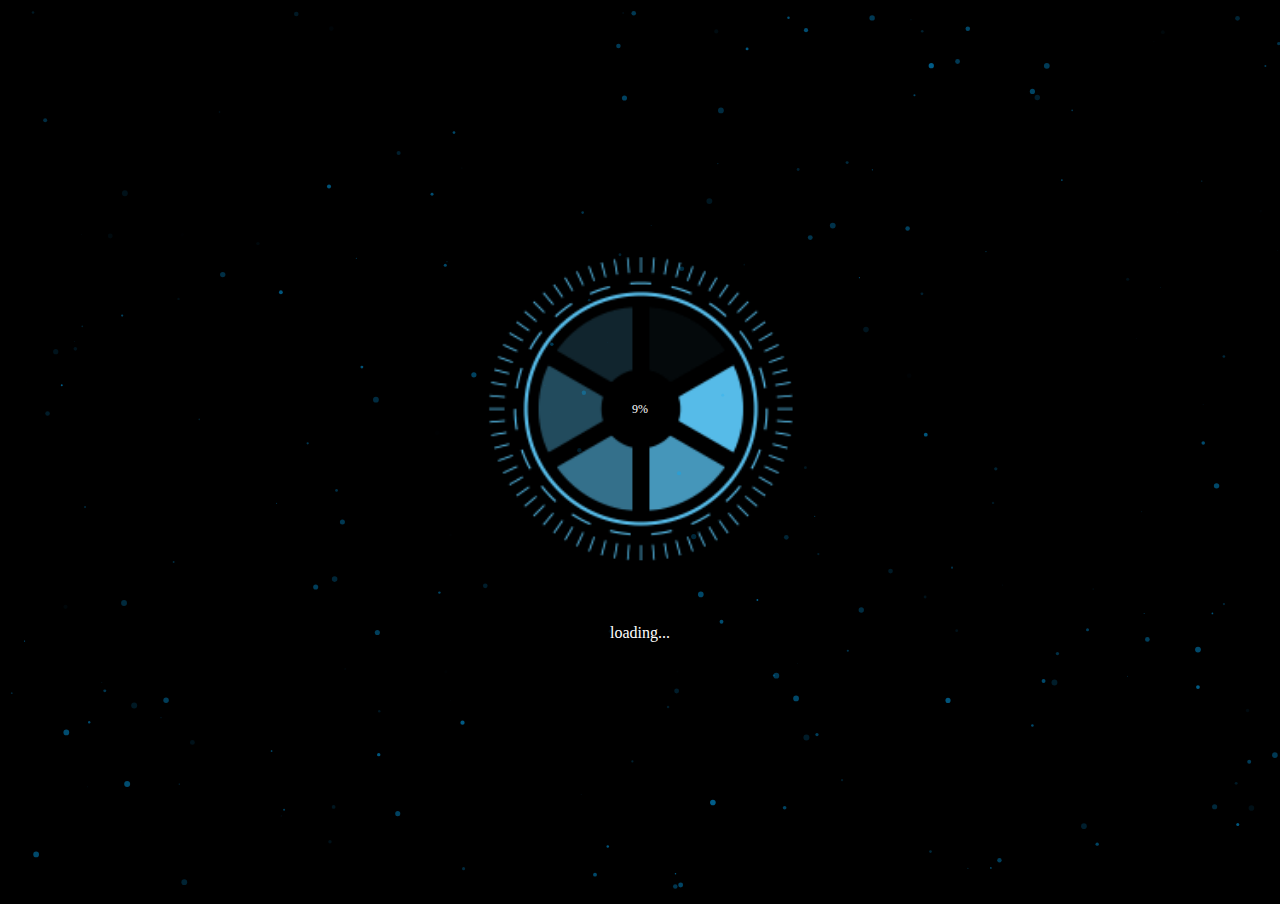
==== m.invitation/index.html @ 38f27617 "3333332221111" ====
﻿<!DOCTYPE html>
<html lang="en">

<head>
    <title></title>
    <meta charset="utf-8" />
    <meta name="format-detection" content="telephone=no" />
    <meta name="viewport" content="initial-scale=1,maximum-scale=1, minimum-scale=1">
    <link rel="stylesheet" type="text/css" href="css/reset.css" />
    <link rel="stylesheet" type="text/css" href="css/style.css" />
    <link rel="stylesheet" type="text/css" href="css/animate.min.css" />
    <link rel="stylesheet" type="text/css" href="js/swiper/css/swiper.min.css" />
    <style>
        .swiper-container {
            position: absolute;
            top: 10vw;
            height: 46vw;
            width: 60%;
            left: 50%;
            transform: translate(-50%, 0);
        }


        .swiper-pagination-bullet {
            background: #90aecb;
            opacity: 1;
        }

        .swiper-pagination-bullet-active {
            background: #fff;
            opacity: 1;
        }

        .swiper-container-horizontal>.swiper-pagination-bullets,
        .swiper-pagination-custom,
        .swiper-pagination-fraction {
            bottom: 0;
        }

        .sw_txt {
            position: absolute;
            top: 57vw;
            width: 100%;
            text-align: center;
            color: #fff;
            font-size: 12px;
            line-height: 6vw;
            letter-spacing: 4px;
            text-shadow: 0px 0px 10px #2f8990, 0px 0px 10px #2f8990, 0px 0px 10px #2f8990, 0px 0px 10px #2f8990;
        }

        .swiper-pagination-bullet {
            width: 4px;
            height: 4px;
        }

        .swiper-container-horizontal>.swiper-pagination-bullets .swiper-pagination-bullet {
            margin: 0 2px;
        }

        .sw_txt_intro {
            top: 83vw;
            font-size: 20px;
        }

        .swiper_sm {
            position: absolute;
            top: 67vw;
            width: 7.5vw;
            left: 28vw;
            -webkit-transition-property: -webkit-transform;
            -webkit-transition-duration: 1s;
            -moz-transition-property: -moz-transform;
            -moz-transition-duration: 1s;
            -webkit-animation: rotate 4s linear infinite;
            -moz-animation: rotate 4s linear infinite;
            -o-animation: rotate 4s linear infinite;
            animation: rotate 4s linear infinite;
        }

        .swiper_sm02 {
            left: 17vw;
            top: 73vw;
            width: 12.8vw;
        }

        .swiper_sm03 {
            position: absolute;
            width: 24.1vw;
            height: 6.4vw;
            left: 52%;
            transform: translate(-50%, 0);
            top: 67vw;
            opacity: .6;
        }

        .shadow_an {
            position: absolute;
            left: 0;
            top: 0;
        }

        ::-webkit-input-placeholder {
            /* WebKit, Blink, Edge */
            color: #fff;
        }

        :-moz-placeholder {
            /* Mozilla Firefox 4 to 18 */
            color: #fff;
        }

        ::-moz-placeholder {
            /* Mozilla Firefox 19+ */
            color: #fff;
        }

        :-ms-input-placeholder {
            /* Internet Explorer 10-11 */
            color: #fff;
        }

        .tvgif {
            opacity: 0;
            position: absolute;
            left: 0;
            top: 0;
            height: 93%;
        }

        .tvoldOpacityChange {
            animation: tvoldOpacityChange 5s both linear;
        }

        @keyframes tvoldOpacityChange {
            0% {
                opacity: 1;

            }
            100% {
                opacity: 0;
            }
        }
    </style>
</head>

<body class="body">
    <div class="main">
        <div id="particles-js" class="main_bg"></div>

        <div class="page page1" style="display: block">
            <div class="page1_main">
                <div class="loading_box">
                    <img src="images/loading.png" alt="" class="auto_img img">
                    <p class="txt">0%</p>
                </div>
                <p class="tips">loading...</p>
            </div>
        </div>
        <div class="page page2">
            <div class="page2_main">

                <div class="txt_box txt_box1">
                    <div class="animated fadeInDown" style="animation-delay: .4s;">
                        <div class="text-line t1">
                            <span>
                                <span>从</span>
                            </span>
                            <span>
                                <span>没</span>
                            </span>
                            <span>
                                <span>想</span>
                            </span>
                            <span>
                                <span>过</span>
                            </span>
                            <span>
                                <span>改</span>
                            </span>
                            <span>
                                <span>变</span>
                            </span>
                            <span>
                                <span>世</span>
                            </span>
                            <span>
                                <span>界</span>
                            </span>
                        </div>
                    </div>
                    <div class="animated fadeInDown" style="animation-delay: 1s;">
                        <div class="text-line t2">
                            <span>
                                <span>世</span>
                            </span>
                            <span>
                                <span>界</span>
                            </span>
                            <span>
                                <span>却</span>
                            </span>
                            <span>
                                <span>因</span>
                            </span>
                            <span>
                                <span>为</span>
                            </span>
                            <span>
                                <span>”我</span>
                            </span>
                            <span>
                                <span>们“</span>
                            </span>
                        </div>
                    </div>
                    <div class="animated fadeInDown" style="animation-delay: 2s;">
                        <div class="text-line t3">
                            <span>
                                <span>开</span>
                            </span>
                            <span>
                                <span>始</span>
                            </span>
                            <span>
                                <span>变</span>
                            </span>
                            <span>
                                <span>得</span>
                            </span>
                            <span>
                                <span>不</span>
                            </span>
                            <span>
                                <span>一</span>
                            </span>
                            <span>
                                <span>样</span>
                            </span>
                        </div>
                    </div>
                </div>


                <div class="txt_box txt_box2" style="position: absolute;top: 0;left: 50%;transform: translate(-50%,0); width: 100%;">
                    <div class="animated fadeInDown" style="animation-delay: 6s;">
                        <div class="text-line t1">
                            <span>
                                <span>从</span>
                            </span>
                            <span>
                                <span>没</span>
                            </span>
                            <span>
                                <span>想</span>
                            </span>
                            <span>
                                <span>过</span>
                            </span>
                            <span>
                                <span>预</span>
                            </span>
                            <span>
                                <span>测</span>
                            </span>
                            <span>
                                <span>未</span>
                            </span>
                            <span>
                                <span>来</span>
                            </span>
                        </div>
                    </div>
                    <div class="animated fadeInDown" style="animation-delay: 7s;">
                        <div class="text-line t2">
                            <span>
                                <span>”我</span>
                            </span>
                            <span>
                                <span>们“</span>
                            </span>
                            <span>
                                <span>却</span>
                            </span>
                            <span>
                                <span>成</span>
                            </span>
                            <span>
                                <span>为</span>
                            </span>
                            <span>
                                <span>了</span>
                            </span>
                        </div>
                    </div>
                    <div class="animated fadeInDown" style="animation-delay: 8s;">
                        <div class="text-line t3">
                            <span>
                                <span>未</span>
                            </span>
                            <span>
                                <span>来</span>
                            </span>
                            <span>
                                <span>的</span>
                            </span>
                            <span>
                                <span>掌</span>
                            </span>
                            <span>
                                <span>舵</span>
                            </span>
                            <span>
                                <span>人</span>
                            </span>
                        </div>
                    </div>
                </div>

                <div class="txt_box txt_box3" style="position: absolute;top: 0;left: 50%;transform: translate(-50%,0); width: 100%;">
                    <div class="animated fadeInDown" style="animation-delay: 11s;">
                        <div class="text-line t1">
                            <span>
                                <span>聚</span>
                            </span>
                            <span>
                                <span>集</span>
                            </span>
                            <span>
                                <span>在</span>
                            </span>
                            <span>
                                <span>一</span>
                            </span>
                            <span>
                                <span>起</span>
                            </span>
                        </div>
                    </div>
                    <div class="animated fadeInDown" style="animation-delay: 12s;">
                        <div class="text-line t2">
                            <span>
                                <span>就</span>
                            </span>
                            <span>
                                <span>能</span>
                            </span>
                            <span>
                                <span>释</span>
                            </span>
                            <span>
                                <span>放</span>
                            </span>
                            <span>
                                <span>强</span>
                            </span>
                            <span>
                                <span>的</span>
                            </span>
                            <span>
                                <span>能</span>
                            </span>
                            <span>
                                <span>量</span>
                            </span>
                        </div>
                    </div>
                </div>

                <div class="txt_box txt_box4" style="position: absolute;top: 0;left: 50%;transform: translate(-50%,0); width: 100%;">
                    <div class="animated fadeInDown" style="animation-delay: 15s;">
                        <div class="text-line t1">
                            <span>
                                <span>用</span>
                            </span>
                            <span>
                                <span>野</span>
                            </span>
                            <span>
                                <span>心</span>
                            </span>
                            <span>
                                <span>和</span>
                            </span>
                            <span>
                                <span>坚</span>
                            </span>
                            <span>
                                <span>持</span>
                            </span>
                        </div>
                    </div>
                    <div class="animated fadeInDown" style="animation-delay: 16s;">
                        <div class="text-line t2">
                            <span>
                                <span>一</span>
                            </span>
                            <span>
                                <span>次</span>
                            </span>
                            <span>
                                <span>又</span>
                            </span>
                            <span>
                                <span>一</span>
                            </span>
                            <span>
                                <span>次</span>
                            </span>
                            <span>
                                <span>刷</span>
                            </span>
                            <span>
                                <span>新</span>
                            </span>
                            <span>
                                <span>着</span>
                            </span>
                        </div>
                    </div>
                    <div class="animated fadeInDown" style="animation-delay: 16.5s;">
                        <div class="text-line t3">
                            <span>
                                <span>我</span>
                            </span>
                            <span>
                                <span>们</span>
                            </span>
                            <span>
                                <span>的</span>
                            </span>
                            <span>
                                <span>”净</span>
                            </span>
                            <span>
                                <span>彩“</span>
                            </span>
                        </div>
                    </div>
                </div>
                <img src="images/page2/tit.png" alt="" class="page2_main_tit animated fadeInLeft" style="animation-delay: 16s;">
                <img src="images/page2/arrow.png" alt="" class="page2_arrow animated fadeInDown" style="animation-delay: 18s;">
            </div>
        </div>
        <div class="page page3">

        </div>
        <div class="page3_main page_main">
            <div class="halo_box">
                <img src="images/page3/tit1.png" alt="" class="auto_img">
                <img src="images/halo.png" alt="" class="halo ">
            </div>
            <img src="images/page3/tit3.png" alt="" class="auto_img" style="padding-top: 6.7vw;">
            <div class="txt">
                <p>2018.12月27日 8:00</p>
                <p>青岛金沙滩希尔顿酒店</p>
            </div>
            <a href="javascript:;" class="nextShow">
                <img src="images/page3/btn.png" alt="" class="auto_img anm_pulse">
            </a>
        </div>

        <div class="page page4">

        </div>
        <div class="page4_main page_main">
            <img src="images/page4/tit.png" alt="" class="page4_main_tit">
            <div class="page4_swp">
                <img src="images/page4/swiper_bg.png" alt="" class="page4_swp_bg">
                <div class="swiper-container banner1">
                    <img src="images/banner/page3-card-tvold.gif" alt="" class="auto_img tvgif">
                    <div class="swiper-wrapper">
                        <div class="swiper-slide">
                            <img src="images/banner/1-1.png" alt="" class="auto_img">
                        </div>
                        <div class="swiper-slide">
                            <img src="images/banner/1-2.png" alt="" class="auto_img">
                        </div>
                        <div class="swiper-slide">
                            <img src="images/banner/1-3.png" alt="" class="auto_img">
                        </div>
                    </div>
                    <div class="swiper-pagination spot1"></div>
                </div>
                <p class="sw_txt">向右滑动</p>
                <p class="sw_txt sw_txt_intro">水之优雅</p>
                <img src="images/page4/swiper_sm01.png" alt="" class="auto_img swiper_sm swiper_sm01">
                <img src="images/page4/swiper_sm02.png" alt="" class="auto_img swiper_sm swiper_sm02">
                <img src="images/page4/swiper_sm03.gif" alt="" class="auto_img swiper_sm03">

            </div>
            <div class="btn_group">
                <a href="javascript:;" class="nextShow" data-page="8">
                    <img src="images/bot_btn_01.png" alt="" class="anm_pulse">
                </a>
                <a href="javascript:;" class="nextShow">
                    <img src="images/bot_btn_02.png" alt="" class="anm_pulse">
                </a>
            </div>
        </div>
        <div class="page page5">

        </div>
        <div class="page5_main page_main">
            <img src="images/page5/tit.png" alt="" class="auto_img">
            <div class="page5_cen">
                <img src="images/page5/cent_q.png" alt="" class="cent_q">
                <img src="images/page5/cent_mof.png" alt="" class="cent_mof">
                <img src="images/page5/2-1.png" alt="" class="door-item door-item1">
                <img src="images/page5/2-2.png" alt="" class="door-item door-item2">
            </div>
            <img src="images/page5/txt.png" alt="" class="auto_img pg_anim" style="padding-bottom: 2vw;">
            <div class="btn_group">
                <a href="javascript:;" class="nextShow" data-page="8">
                    <img src="images/bot_btn_01_act.png" alt="" class="img anm_pulse">
                </a>
                <a href="javascript:;" class="nextShow">
                    <img src="images/bot_btn_02_act.png" alt="" class="img anm_pulse">
                </a>
            </div>
        </div>

        <div class="page page6">

        </div>
        <div class="page4_main page_main">
            <img src="images/page4/tit2.png" alt="" class="page4_main_tit">
            <div class="page4_swp">
                <img src="images/page4/swiper_bg.png" alt="" class="page4_swp_bg">
                <div class="swiper-container banner2">
                    <img src="images/banner/page3-card-tvold.gif" alt="" class="auto_img tvgif">
                    <div class="swiper-wrapper">
                        <div class="swiper-slide">
                            <img src="images/banner/2-1.png" alt="" class="auto_img">
                        </div>
                        <div class="swiper-slide">
                            <img src="images/banner/2-2.png" alt="" class="auto_img">
                        </div>
                        <div class="swiper-slide">
                            <img src="images/banner/2-3.png" alt="" class="auto_img">
                        </div>
                    </div>
                    <div class="swiper-pagination spot2"></div>
                </div>
                <p class="sw_txt">向右滑动</p>
                <p class="sw_txt sw_txt_intro">多重荣耀花落谁家</p>
                <img src="images/page4/swiper_sm01.png" alt="" class="auto_img swiper_sm swiper_sm01">
                <img src="images/page4/swiper_sm02.png" alt="" class="auto_img swiper_sm swiper_sm02">
                <img src="images/page4/swiper_sm03.gif" alt="" class="auto_img swiper_sm03">
            </div>
            <div class="btn_group">
                <a href="javascript:;" class="nextShow" data-page="8">
                    <img src="images/bot_btn_01.png" alt="" class="anm_pulse">
                </a>
                <a href="javascript:;" class="nextShow">
                    <img src="images/bot_btn_02.png" alt="" class="anm_pulse">
                </a>
            </div>
        </div>
        <div class="page page7">

        </div>
        <div class="page4_main page_main">
            <img src="images/page4/tit3.png" alt="" class="page4_main_tit">
            <div class="page4_swp">
                <img src="images/page4/swiper_bg.png" alt="" class="page4_swp_bg">
                <div class="swiper-container banner3">
                    <img src="images/banner/page3-card-tvold.gif" alt="" class="auto_img tvgif">

                    <div class="swiper-wrapper">
                        <div class="swiper-slide">
                            <img src="images/banner/3-1.png" alt="" class="auto_img">
                        </div>
                        <div class="swiper-slide">
                            <img src="images/banner/3-2.png" alt="" class="auto_img">
                        </div>
                        <div class="swiper-slide">
                            <img src="images/banner/3-3.png" alt="" class="auto_img">
                        </div>
                        <div class="swiper-slide">
                            <img src="images/banner/3-4.png" alt="" class="auto_img">
                        </div>
                        <div class="swiper-slide">
                            <img src="images/banner/3-5.png" alt="" class="auto_img">
                        </div>
                    </div>
                    <div class="swiper-pagination spot3"></div>
                </div>
                <p class="sw_txt">向右滑动</p>
                <p class="sw_txt sw_txt_intro">全息5D沉浸启动</p>
                <img src="images/page4/swiper_sm01.png" alt="" class="auto_img swiper_sm swiper_sm01">
                <img src="images/page4/swiper_sm02.png" alt="" class="auto_img swiper_sm swiper_sm02">
                <img src="images/page4/swiper_sm03.gif" alt="" class="auto_img swiper_sm03">
            </div>
            <div class="btn_group">
                <a href="javascript:;" class="nextShow" data-page="8">
                    <img src="images/bot_btn_01.png" alt="" class="anm_pulse">
                </a>
                <a href="javascript:;" class="nextShow">
                    <img src="images/bot_btn_02.png" alt="" class="anm_pulse">
                </a>
            </div>
        </div>

        <div class="page page8">

        </div>
        <div class="page3_main page8_main page_main">
            <div class="halo_box">
                <img src="images/page3/tit1.png" alt="" class="auto_img">
                <img src="images/halo.png" alt="" class="halo ">
            </div>
            <img src="images/page3/tit3.png" alt="" class="auto_img" style="padding-top: 6.7vw;">
            <img src="images/page6/tit.png" alt="" class="auto_img" style="padding: 6vw 0 2vw 0;">
            <input type="text" placeholder="点击输入姓名" class="inp">

            <div class="txt">
                <p>2018.12月27日 8:00</p>
                <p>青岛金沙滩希尔顿酒店</p>
            </div>
            <a href="javascript:;" class="nextShow">
                <img src="images/page6/btn.png" alt="" class="auto_img anm_pulse">
            </a>
        </div>


        <div class="page page9">

        </div>
        <div class="page9_main page_main">
            <p class="tips top_tips">您的邀请函已生成！</p>
            <div class="poster_box">
                <img src="images/hb.png" alt="" class="auto_img">
                <p class="tips bot_tips">请长按图片保存邀请函</p>
            </div>
            <div class="btn_group">
                <a href="javascript:;" class="openShare">
                    <img src="images/bot_btn_03.png" alt="" class="img anm_pulse">
                </a>
                <a href="javascript:;" class="nextShow" data-page="3">
                    <img src="images/bot_btn_04.png" alt="" class="img anm_pulse">
                </a>
            </div>
        </div>

        <div class="share">
            <div class="cover"></div>
            <div class="con">
                <img src="images/share/arrow.png" alt="" class="auto_img">
                <a href="javascript:;">
                    <img src="images/share/btn.png" alt="" class="auto_img anm_pulse">
                </a>
            </div>
        </div>
        <a href="javascript:;" class="muc close_music_div" onclick="pauseAuto()">
            <img src="images/muc.png" alt="">
        </a>
        <a href="javascript:;" class="muc open_music_div" onclick="openmusic()">
            <img src="images/muc_act.png" alt="">
        </a>

    </div>

    <audio style="display:none; height: 0" id="bg-music" preload="auto" autoplay src="videos/bg_music_01.mp3" loop="loop"></audio>
    <!-- <audio style="display:none; height: 0" id="bg-music2" src="videos/bg_music_02.mp3" loop="loop"></audio> -->
    <audio style="display:none; height: 0" id="bg-music3" preload="auto" src="videos/bg_music_03.mp3"></audio>
    <audio style="display:none; height: 0" id="bg-music4" preload="auto" src="videos/bg_music_04.mp3"></audio>


    <script src="js/jquery-1.8.0.min.js"></script>
    <script src="js/loadImg.js"></script>
    <script src="js/main.js"></script>
    <script src="js/swiper/js/swiper.min.js"></script>
    <script src="js/particles.min.js"></script>
    <script src="js/app.js"></script>
    <script>
        autoPlayMusic();
        audioAutoPlay();
    </script>

</body>

</html>
---- m.invitation/css/style.css ----
html{
  height: 100%;
  width: 100%;
}
body {
  background: #000000;
  height: 100%;
  width: 100%;
  overflow:hidden;
}
.main_bg{
  position: absolute;
  left: 0;
  top: 0;
  height: 100%;
  width: 100%;
  background: transparent;
  z-index: 2;
}
.auto_img{
  width: 100%;
}
.share{
  position: absolute;
  z-index: 999;
  height: 100%;
  width: 100%;
  left: 0;
  top: 0;
  display: none;
}
.share .cover{
  position: absolute;
  z-index: 999;
  height: 100%;
  width: 100%;
  left: 0;
  top: 0;
  background: rgba(0, 0, 0, .6);
}
.share .con{
  position: relative;
  left: 0;
  top: 0;
  z-index: 99999;
  padding-top: 4vw;
}
.muc{
  position: fixed;
  z-index: 88;
  right: 7.2vw;
  top: 6.7vw;
  display: none;
}
.muc img{
  width: 9.6vw;
  -webkit-transition-property: -webkit-transform;
  -webkit-transition-duration: 1s;
  -moz-transition-property: -moz-transform;
  -moz-transition-duration: 1s;
  -webkit-animation: rotate 4s linear infinite;
  -moz-animation: rotate 4s linear infinite;
  -o-animation: rotate 4s linear infinite;
  animation: rotate 4s linear infinite;
}
.main{
  height: 100%;
  width: 100%;
}
.page{
  height: 100%;
  width: 100%;
  position: relative;
  background-repeat: no-repeat;
  background-size: 100% 100%;
  display: none;
}
.page1{
}
.page2{
  background-image: url(../images/page_bg_02.png);
}
.page3{
  background-image: url(../images/page_bg_03.png);
 
}

@-webkit-keyframes da {
  0%    { transform: scale(1.1)}
  50%    { transform: scale(1)}
  100%  { transform: scale(1.1)}
}
/* @-moz-keyframes da {
  0%    { opacity: .8;}
  50%    { opacity: .5;}
  100%  { opacity: .8;}
}
@-o-keyframes da {
  0%    { opacity: .8;}
  50%    { opacity: .5;}
  100%  { opacity: .8;}
}
@keyframes da {
  0%    { opacity: .8;}
  50%    { opacity: .5;}
  100%  { opacity: .8;}
} */
.page4{
  background-image: url(../images/page_bg_04.png);
}
.page5{
  background-image: url(../images/page_bg_04.png);
}
.page6{
  background-image: url(../images/page_bg_04.png);
}
.page7{
  background-image: url(../images/page_bg_04.png);
}
.page8{
  background-image: url(../images/page_bg_03.png);
}
.page9{
  background-image: url(../images/page_bg_04.png);
}

.page1_main{
  position: absolute;
  left: 50%;
  top:50%; 
  width: 100%;
  transform: translate(-50%,-50%);
}
.tips{
  color: #fff;
  text-align: center;
  padding-top: 5vw;
  font-size: 16px;
}
.page1_main .loading_box{
  position: relative;
}
.page1_main .loading_box .img {
  -webkit-transition-property: -webkit-transform;
  -webkit-transition-duration: 1s;
  -moz-transition-property: -moz-transform;
  -moz-transition-duration: 1s;
  -webkit-animation: rotate 8s linear infinite;
  -moz-animation: rotate 8s linear infinite;
  -o-animation: rotate 8s linear infinite;
  animation: rotate 8s linear infinite;
}

 @-webkit-keyframes rotate{from{-webkit-transform: rotate(0deg)}
     to{-webkit-transform: rotate(360deg)}
 }
 @-moz-keyframes rotate{from{-moz-transform: rotate(0deg)}
     to{-moz-transform: rotate(359deg)}
 }
 @-o-keyframes rotate{from{-o-transform: rotate(0deg)}
     to{-o-transform: rotate(359deg)}
 }
 @keyframes rotate{from{transform: rotate(0deg)}
     to{transform: rotate(359deg)}
 }
 
.loading_box .txt{
  color: #fff;
  position: absolute;
  text-align: center;
  left: 50%;
  top:50%; 
  width: 100%;
  transform: translate(-50%,-50%);
}
.page2_main{
  position: absolute;
  left: 50%;
  top:50%; 
  width: 100%;
  transform: translate(-50%,-50%);
}
.page2_main .txt_box{
  padding-bottom: 10vw;
}
.page2_main .txt_box >div{
  text-align: center;
  color: #fff;
  font-size: 14px;
  line-height: 6vw;
  letter-spacing:4px;
  text-shadow:0px 0px 10px #2f8990, 0px 0px 10px #2f8990, 0px 0px 10px #2f8990,0px 0px 10px #2f8990;
}
.page2_main .page2_main_tit{
  width: 100%;
  padding-bottom: 25vw;
}
.page2_main .page2_arrow{
  width: 100%;
  /* animation: p2_arrow 1.5s infinite; */
}
.page2_main .page2_arrow.p2_arrow{
  animation: p2_arrow 1.5s infinite;
  -webkit-animation: p2_arrow 1.5s infinite;
  -moz-animation: p2_arrow 1.5s infinite;
  -o-animation: p2_arrow 1.5s infinite;
  animation: p2_arrow 1.5s infinite;
}

@keyframes p2_arrow {
  0% {
      transform: translate(0px, 0px);
  }
  50% {
      transform: translate(0px, -5px);
  }
  100% {
      transform: translate(0px, 0px);
  }
}
.page_main{
  display: none;
  z-index: 3;
}
.page3_main{
  position: absolute;
  left: 50%;
  top:50%; 
  width: 100%;
  transform: translate(-50%,-50%);
}
.page3_main .txt{
  text-align: center;
  font-size: 16px;
  color: #fff;
  line-height: 30px;
  padding: 22.7vw 0 12vw 0;
}
.page3_main .halo_box{
  position: relative;
}
.page3_main .halo{
  position: absolute;
  left: 50%;
  top:50%; 
  width: 100%;
  opacity: .8;
  z-index: -1;
  transform: translate(-50%,-50%);
  -webkit-animation: anm_halo 3s linear infinite;
  -moz-animation: anm_halo 3s linear infinite;
  -o-animation: anm_halo 3s linear infinite;
  animation: anm_halo 3s linear infinite;
}
@-webkit-keyframes anm_halo {
  0%    { opacity: .8;}
  50%    { opacity: .5;}
  100%  { opacity: .8;}
}
@-moz-keyframes anm_halo {
  0%    { opacity: .8;}
  50%    { opacity: .5;}
  100%  { opacity: .8;}
}
@-o-keyframes anm_halo {
  0%    { opacity: .8;}
  50%    { opacity: .5;}
  100%  { opacity: .8;}
}
@keyframes anm_halo {
  0%    { opacity: .8;}
  50%    { opacity: .5;}
  100%  { opacity: .8;}
}


.page4_main{
  position: absolute;
  left: 50%;
  top:50%; 
  width: 100%;
  transform: translate(-50%,-50%);
}
.page4_main .page4_main_tit{
  width: 100%;
  padding-bottom: 5vw;
}
.page4_swp{
  position: relative;
}
.page4_main .page4_swp_bg{
  width: 100%;
}

.btn_group{
  display:flex;
  justify-content: space-between;
  margin-top: 2vw;
  padding: 0 8vw;
}
.btn_group a{
  position: relative;
}
.btn_group img{
  width: 37.5vw;
}

.page5_main{
  position: absolute;
  left: 50%;
  top:50%; 
  width: 100%;
  transform: translate(-50%,-50%);
}
.page5_main .page5_main_tit{
  width: 100%;
  padding-bottom: 5vw;
}
.page5_main .page5_cen{
  position: relative;
  /* margin: 5vw 0 2vw 0; */
}

/* .door-item {
  position: absolute;
  left: 50%;
  top:50%; 
  border-radius: 50%;
  transform: translate(-50%,-50%);
  display: flex;
  align-items: center;
} */
.door-item{
  position: absolute;
  top:50%; 
  opacity: 0;
  transform: translate(0,-50%);
  width: 30.2vw !important;
}
.door-item.door-item1{
  position: absolute;
  left:25vw;
  animation: openDoorL 2s ease-in-out .5s forwards;
}
.door-item.door-item2{
  position: absolute;
  right: 25vw;
  animation: openDoorR 2s ease-in-out .5s forwards;

}

@keyframes openDoorL {
  0% {
    opacity: 1;
}
  100% {
      left: 0vw;
      opacity: 0;
  }
}
@keyframes openDoorR {
  0% {
    opacity: 1;
}
  100% {
    right: 0vw;
    opacity: 0;
  }
}

.page5_main .page5_cen img{
  width: 100%;
}
.page5_main .page5_cen .cent_q{
  /* -webkit-transition-property: -webkit-transform;
  -webkit-transition-duration: 1s;
  -moz-transition-property: -moz-transform;
  -moz-transition-duration: 1s; */
  -webkit-animation: rotate 15s linear infinite;
  -moz-animation: rotate 15s linear infinite;
  -o-animation: rotate 15s linear infinite;
  animation: rotate 15s linear infinite;
}
.page5_main .page5_cen .cent_mof{
  position: absolute;
  left: 50%;
  top: 50%;
  transform: translate(-50%,-50%);
  width: 100%;
  opacity: 0;
  -webkit-animation: scale 2s both 2.5s ease-in-out;
  -moz-animation: scale 2s both  2.5s ease-in-out;
  -o-animation: scale 2s both  2.5s ease-in-out;
  animation: scale 2s both  2.5s ease-in-out;
}

@-webkit-keyframes scale{
  from{width: 50%;}
to{width:100%;opacity: 1;}
}
@-moz-keyframes scale{
  from{width: 50%;}
to{width:100%;opacity: 1;}
}
@-o-keyframes scale{
  from{width: 50%;}
to{width:100%;opacity: 1;}
}
@keyframes scale{
  from{width: 50%;}
to{width:100%;opacity: 1;}
}

.page8_main{
  /* top: 10%; */
}
.page8_main .inp{
  border-bottom: 1px solid #999999;
  background: transparent;
  text-align: center;
  margin: 0 auto;
  display: block;
  color: #fff;
  font-size: 16px;
  line-height: 32px;
  width: 32%;
}
.page8_main .txt{
  padding: 9.3vw 0 10vw 0;
}
.page9_main{
  position: absolute;
  left: 50%;
  top:50%; 
  width: 100%;
  transform: translate(-50%,-50%);
}
.page9_main .tips{
  text-align: center;
  color: #fff;
  font-size: 18px;
  padding:0 0 2vw 0;
}
.page9_main .top_tips{
  position: absolute;
  left: 0;
  width: 100%;
  top: -7vw;

  -webkit-transition-property: -webkit-transform;
  -webkit-transition-duration: 1s;
  -moz-transition-property: -moz-transform;
  -moz-transition-duration: 1s;
  -webkit-animation: an_tips 2s ;
  -moz-animation: an_tips 2s ;
  -o-animation: an_tips 2s ;
  animation: an_tips 2s ;
}
@keyframes an_tips{
  0%{
    top: -17vw;
  }
  100%{
    top: -7vw;
  }
}
/* .page9_main .bot_tips{
  -webkit-transition-property: -webkit-transform;
  -webkit-transition-duration: 1s;
  -moz-transition-property: -moz-transform;
  -moz-transition-duration: 1s;
  -webkit-animation: bot_tips 4s linear ;
  -moz-animation: bot_tips 4s linear ;
  -o-animation: bot_tips 4s linear ;
  animation: bot_tips 4s linear ;
}
@keyframes bot_tips{
  0%{
    color: #ccc;
  }
  100%{
    color: #fff;
  }
} */
.page9_main .poster_box{
  position: relative;
}
.page9_main .poster_box .tips{
  color: #fff;
  font-size: 14px;
  position: absolute;
  left: 0;
  bottom:4%; 
  width: 100%;
}
/* 文字掉落动画 */
/* .text-line {
  line-height: 1.48148rem;
  text-align: center;
  font-size: 0.53333rem;
  color: #fff;
  white-space: nowrap;
  letter-spacing: 0.14815rem;
} */
.text-row0 span,
.text-row1 span {
  display: inline-block;
  animation-timing-function: linear;
  animation-fill-mode: both;
}
.text-row0 > span,
.text-row1 > span {
  animation-name: textMove03;
  animation-delay: 2.5s;
  animation-duration: 4s;
}
.text-row0 > span > span {
  animation-name: textRotate04;
  animation-delay: 2.5s;
  animation-duration: 4s;
}
.text-row0 > span:nth-of-type(2) > span {
  animation-name: textRotate04-p;
  animation-delay: 2.5s;
  animation-duration: 4s;
}
.text-row0 > span:nth-of-type(3) {
  animation-name: textMove12_p;
  animation-delay: 2.9s;
  animation-duration: 4s;
}
.text-row0 > span:nth-of-type(3) > span {
  animation-name: textMove7_p;
  animation-delay: 2.9s;
  animation-duration: 4s;
}
.text-row0 > span:nth-of-type(4) {
  animation-name: textMove12_p;
  animation-delay: 2.8s;
  animation-duration: 4s;
}
.text-row0 > span:nth-of-type(4) > span {
  animation-name: textRotate02_p;
  animation-delay: 2.8s;
  animation-duration: 4s;
}
.text-row0 > span:nth-of-type(5) {
  animation-name: textMove12_p;
  animation-delay: 2.8s;
  animation-duration: 4s;
}
.text-row0 > span:nth-of-type(5) > span {
  animation-name: textRotate09_p;
  animation-delay: 2.8s;
  animation-duration: 4s;
}

.text-row1 > span:nth-of-type(1) {
  animation-name: textMove01;
  animation-delay: 3.1s;
  animation-duration: 3.6s;
}
.text-row1 > span:nth-last-of-type(1) > span {
  animation-name: textRotate09;
  animation-delay: 3.1s;
  animation-duration: 3.6s;
}
.text-row1 > span:nth-of-type(2) {
  animation-name: textMove10;
  animation-delay: 3.1s;
  animation-duration: 3.6s;
}
.text-row1 > span:nth-last-of-type(2) > span {
  animation-name: textRotate08;
  animation-delay: 3.1s;
  animation-duration: 3.6s;
}
.text-row1 > span:nth-of-type(3) {
  animation-name: textMove11;
  animation-delay: 3.5s;
  animation-duration: 3.6s;
}
.text-row1 > span:nth-last-of-type(3) > span {
  animation-name: textRotate08_p;
  animation-delay: 3.5s;
  animation-duration: 3.6s;
}
.text-row1 > span:nth-of-type(4) {
  animation-name: textMove09_p;
  animation-delay: 3.7s;
  animation-duration: 3.6s;
}
.text-row1 > span:nth-last-of-type(4) > span {
  animation-name: textRotate06;
  animation-delay: 3.7s;
  animation-duration: 3.6s;
}
.text-row1 > span:nth-of-type(5) {
  animation-name: textMove06_p;
  animation-delay: 3.7s;
  animation-duration: 3.6s;
}
.text-row1 > span:nth-last-of-type(5) > span {
  animation-name: textRotate08_p;
  animation-delay: 3.1s;
  animation-duration: 3.6s;
}
.text-row1 > span:nth-of-type(6) {
  animation-name: textMove05_p;
  animation-delay: 3.3s;
  animation-duration: 3.6s;
}
.text-row1 > span:nth-last-of-type(6) > span {
  animation-name: textRotate06_p;
  animation-delay: 3.3s;
  animation-duration: 3.6s;
}
.text-row1 > span:nth-of-type(7) {
  animation-name: textMove08_p;
  animation-delay: 3.7s;
  animation-duration: 3.6s;
}
.text-row1 > span:nth-last-of-type(7) > span {
  animation-name: textRotate09;
  animation-delay: 3.7s;
  animation-duration: 3.6s;
}
.text-row1 > span:nth-of-type(8) {
  animation-name: textMove03_p;
  animation-delay: 3.3s;
  animation-duration: 3.6s;
}
.text-row1 > span:nth-last-of-type(8) > span {
  animation-name: textRotate08;
  animation-delay: 3.3s;
  animation-duration: 3.6s;
}


@keyframes textMove01 {
  20%, 100% {
      color: rgba(255, 255, 255, 0);
      text-shadow: 0 0 0.14815rem #fff;
  }
  100% {
      transform: translate3d(-4px, 32.59259rem, 0);
  }
}

@keyframes textMove03 {
  20%, 100% {
      color: rgba(255, 255, 255, 0);
      text-shadow: 0 0 0.14815rem #fff;
  }
  100% {
      transform: translate3d(-22px, 32.59259rem, 0);
  }
}

@keyframes textMove03_p {
  20%, 100% {
      color: rgba(255, 255, 255, 0);
      text-shadow: 0 0 0.14815rem #fff;
  }
  100% {
      transform: translate3d(22px, 32.59259rem, 0);
  }
}

@keyframes textMove05_p {
  20%, 100% {
      color: rgba(255, 255, 255, 0);
      text-shadow: 0 0 0.14815rem #fff;
  }
  100% {
      transform: translate3d(48px, 32.59259rem, 0);
  }
}

@keyframes textMove06_p {
  20%, 100% {
      color: rgba(255, 255, 255, 0);
      text-shadow: 0 0 0.14815rem #fff;
  }
  100% {
      transform: translate3d(54px, 32.59259rem, 0);
  }
}

@keyframes textMove08_p {
  20%, 100% {
      color: rgba(255, 255, 255, 0);
      text-shadow: 0 0 0.14815rem #fff;
  }
  100% {
      transform: translate3d(75px, 32.59259rem, 0);
  }
}

@keyframes textMove09_p {
  20%, 100% {
      color: rgba(255, 255, 255, 0);
      text-shadow: 0 0 0.14815rem #fff;
  }
  100% {
      transform: translate3d(89px, 32.59259rem, 0);
  }
}

@keyframes textMove10 {
  20%, 100% {
      color: rgba(255, 255, 255, 0);
      text-shadow: 0 0 0.14815rem #fff;
  }
  100% {
      transform: translate3d(-99px, 32.59259rem, 0);
  }
}

@keyframes textMove11 {
  20%, 100% {
      color: rgba(255, 255, 255, 0);
      text-shadow: 0 0 0.14815rem #fff;
  }
  100% {
      transform: translate3d(-103px, 32.59259rem, 0);
  }
}

@keyframes textMove12_p {
  20%, 100% {
      color: rgba(255, 255, 255, 0);
      text-shadow: 0 0 0.14815rem #fff;
  }
  100% {
      transform: translate3d(113px, 32.59259rem, 0);
  }
}        

@keyframes textRotate02-p {
  20% {
      opacity: 1;
  }
  100% {
      opacity: 0.1;
      transform: rotate(-275deg);
  }
} 

@keyframes textRotate04 {
  20% {
      opacity: 1;
  }
  100% {
      opacity: 0.3;
      transform: rotate(192deg);
  }
} 

@keyframes textRotate04-p {
  20% {
      opacity: 1;
  }
  100% {
      opacity: 0.3;
      transform: rotate(192deg);
  }
}  

@keyframes textRotate04 {
  20% {
      opacity: 1;
  }
  100% {
      opacity: 0.3;
      transform: rotate(-50deg);
  }
}    

@keyframes textRotate06 {
  20% {
      opacity: 1;
  }
  100% {
      opacity: 0.3;
      transform: rotate(155deg);
  }
} 

@keyframes textRotate06_p {
  20% {
      opacity: 1;
  }
  100% {
      opacity: 0.6;
      transform: rotate(-155deg);
  }
}

@keyframes textRotate07_p {
  20% {
      opacity: 1;
  }
  100% {
      opacity: 0.6;
      transform: rotate(-142deg);
  }
}

@keyframes textRotate08 {
  20% {
      opacity: 1;
  }
  100% {
      opacity: 0.7;
      transform: rotate(99deg);
  }
} 

@keyframes textRotate08_p {
  20% {
      opacity: 1;
  }
  100% {
      opacity: 0.7;
      transform: rotate(-99deg);
  }
}

@keyframes textRotate09 {
  20% {
      opacity: 1;
  }
  100% {
      opacity: 0.8;
      transform: rotate(50deg);
  }
}
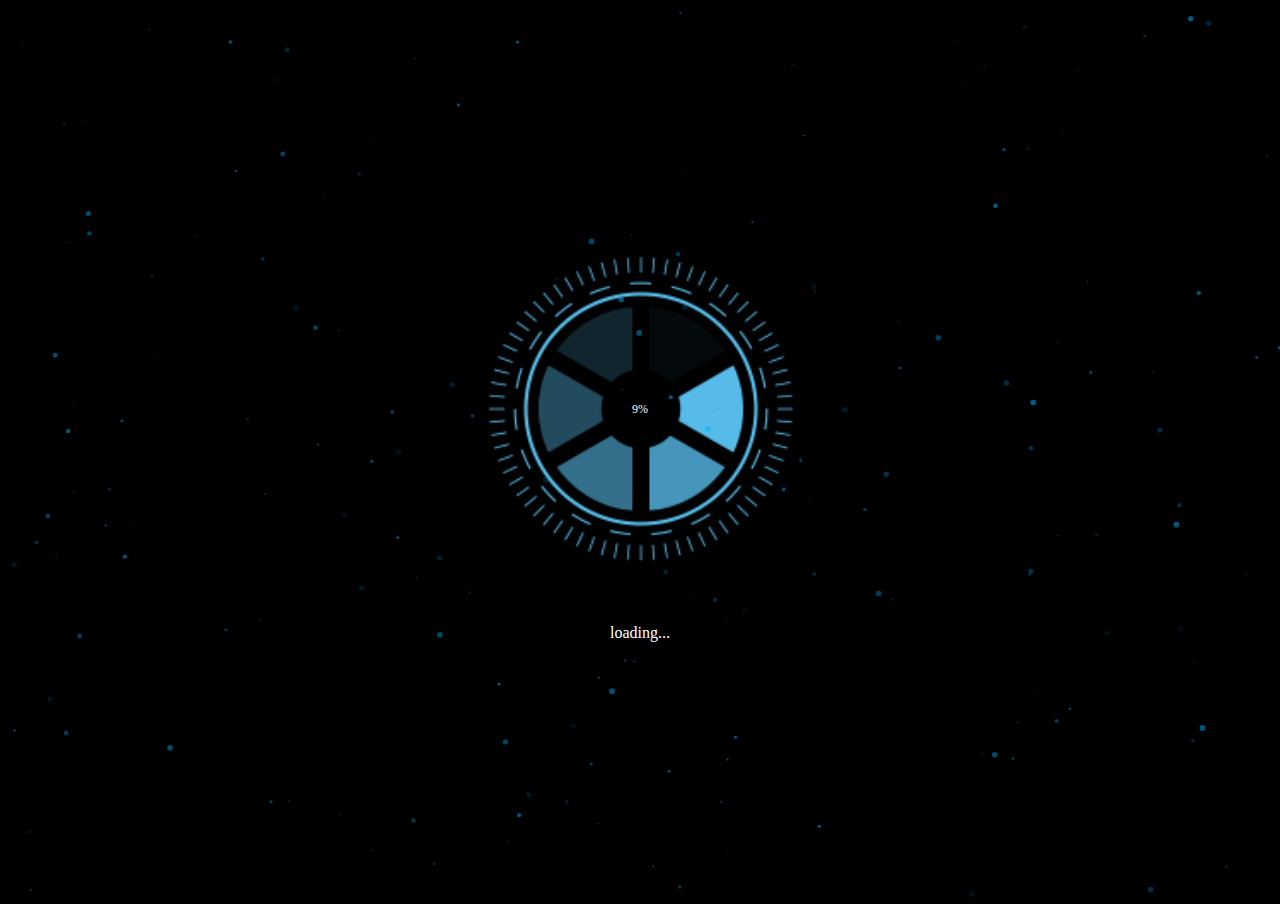
==== commit 82ac58a2: "33333322211111111" ====
--- a/m.invitation/index.html
+++ b/m.invitation/index.html
@@ -663,7 +663,7 @@
 
     <audio style="display:none; height: 0" id="bg-music" preload="auto" autoplay src="videos/bg_music_01.mp3" loop="loop"></audio>
     <!-- <audio style="display:none; height: 0" id="bg-music2" src="videos/bg_music_02.mp3" loop="loop"></audio> -->
-    <audio style="display:none; height: 0" id="bg-music3" preload="auto" src="videos/bg_music_03.mp3"></audio>
+    <audio style="display:none; height: 0" id="bg-music3" preload="auto" src="videos/bg_music_01.mp3"></audio>
     <audio style="display:none; height: 0" id="bg-music4" preload="auto" src="videos/bg_music_04.mp3"></audio>
 
 
@@ -676,6 +676,12 @@
     <script>
         autoPlayMusic();
         audioAutoPlay();
+        
+        var audio = document.getElementById('bg-music3');
+        audioAutoPlay3();
+        audio.pause();
+
+
     </script>
 
 </body>
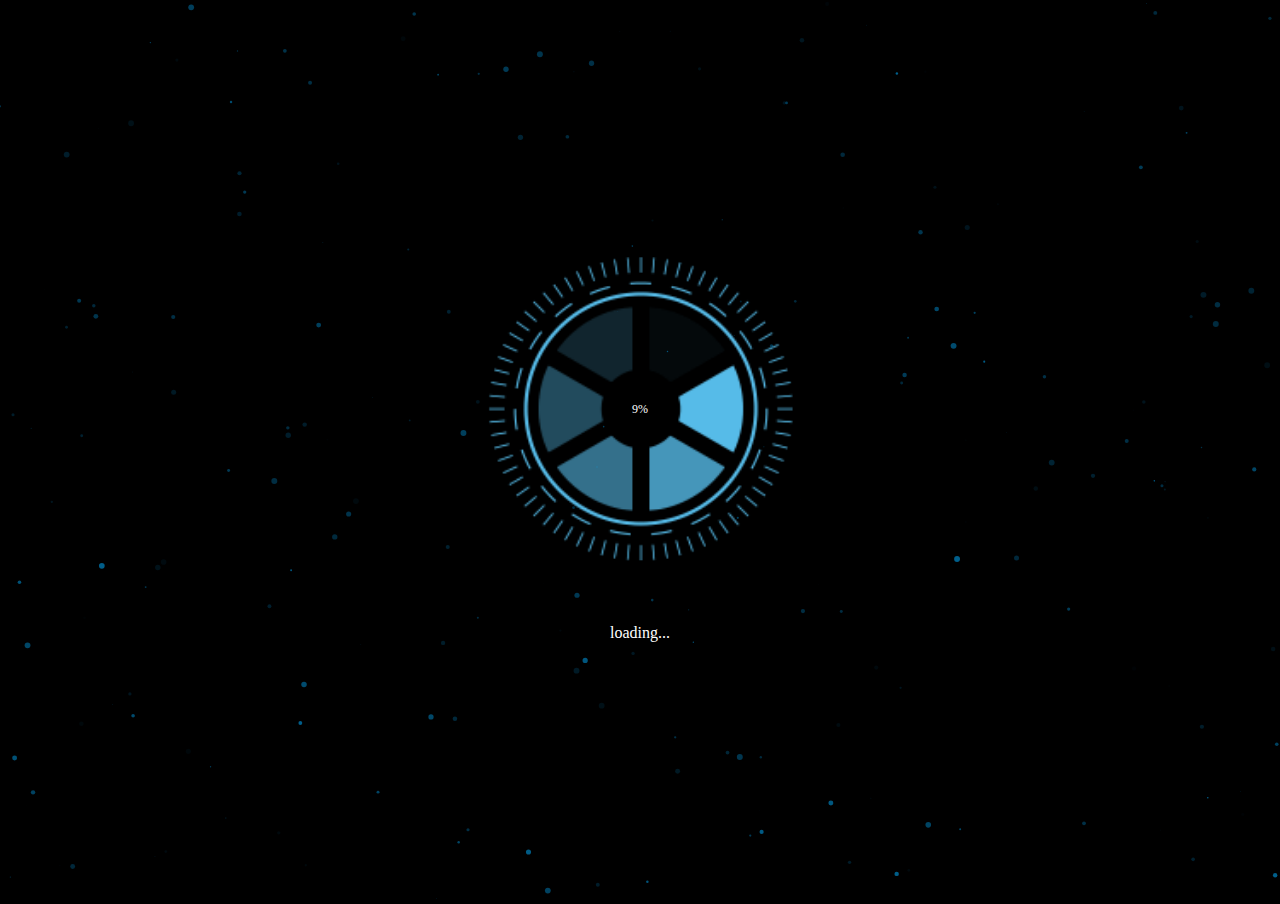
==== commit 2fc99c55: "333333222111111112222" ====
--- a/m.invitation/index.html
+++ b/m.invitation/index.html
@@ -663,7 +663,7 @@
 
     <audio style="display:none; height: 0" id="bg-music" preload="auto" autoplay src="videos/bg_music_01.mp3" loop="loop"></audio>
     <!-- <audio style="display:none; height: 0" id="bg-music2" src="videos/bg_music_02.mp3" loop="loop"></audio> -->
-    <audio style="display:none; height: 0" id="bg-music3" preload="auto" src="videos/bg_music_01.mp3"></audio>
+    <audio style="display:none; height: 0" id="bg-music3" preload="auto" src="videos/bg_music_04.mp3"></audio>
     <audio style="display:none; height: 0" id="bg-music4" preload="auto" src="videos/bg_music_04.mp3"></audio>
 
 
@@ -676,11 +676,17 @@
     <script>
         autoPlayMusic();
         audioAutoPlay();
+
+        var audio = document.getElementById('bg-music3');
+        audio.play();
+
+        document.addEventListener("WeixinJSBridgeReady", function () {
+            audio.play();
+        }, false);
         
-        var audio = document.getElementById('bg-music3');
-        audioAutoPlay3();
+        setTimeout(() => {
         audio.pause();
-
+        }, 100);
 
     </script>
 
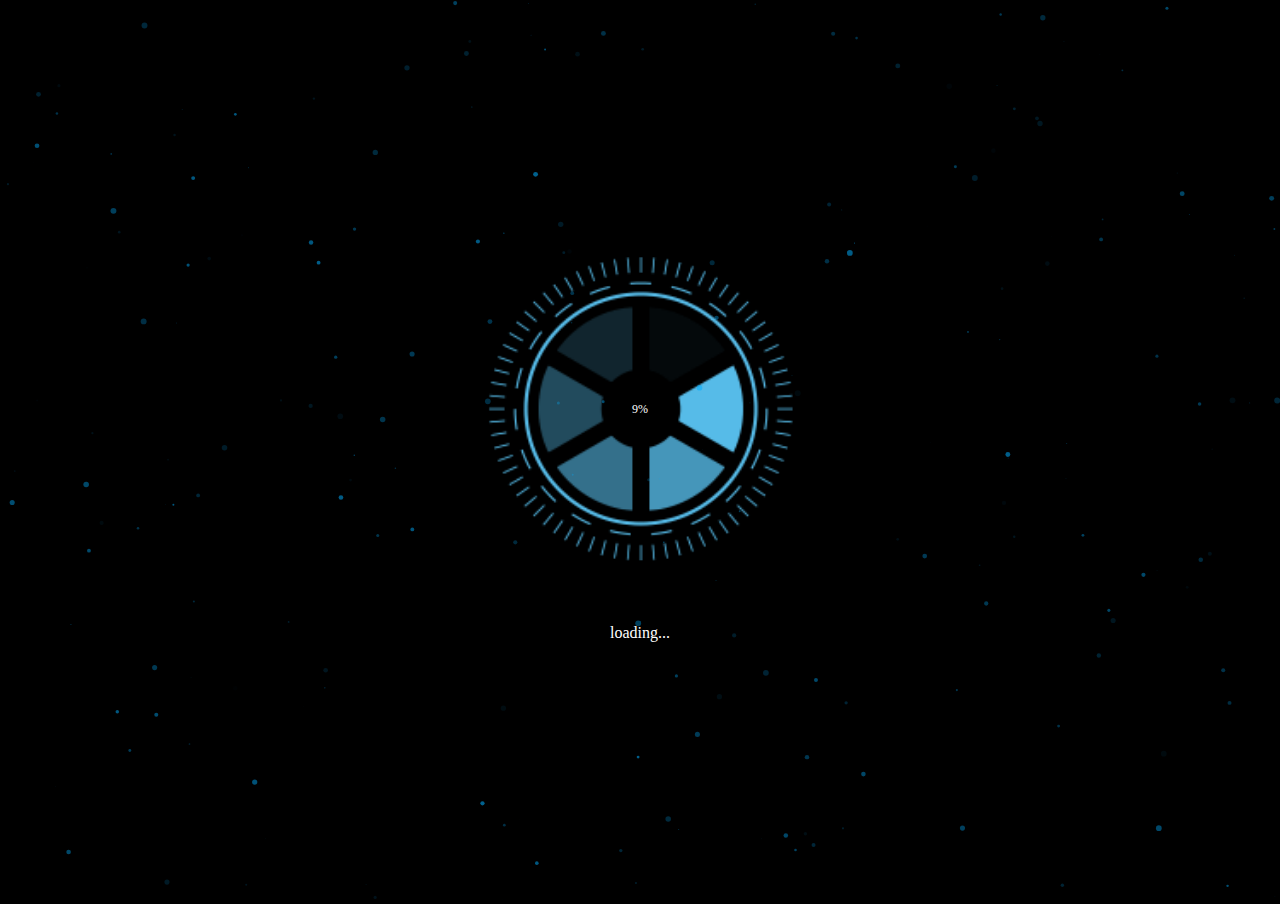
==== commit bcf7dc05: "3333332221111111122221312313" ====
--- a/m.invitation/index.html
+++ b/m.invitation/index.html
@@ -683,10 +683,10 @@
         document.addEventListener("WeixinJSBridgeReady", function () {
             audio.play();
         }, false);
-        
+
         setTimeout(() => {
         audio.pause();
-        }, 100);
+        }, 10);
 
     </script>
 
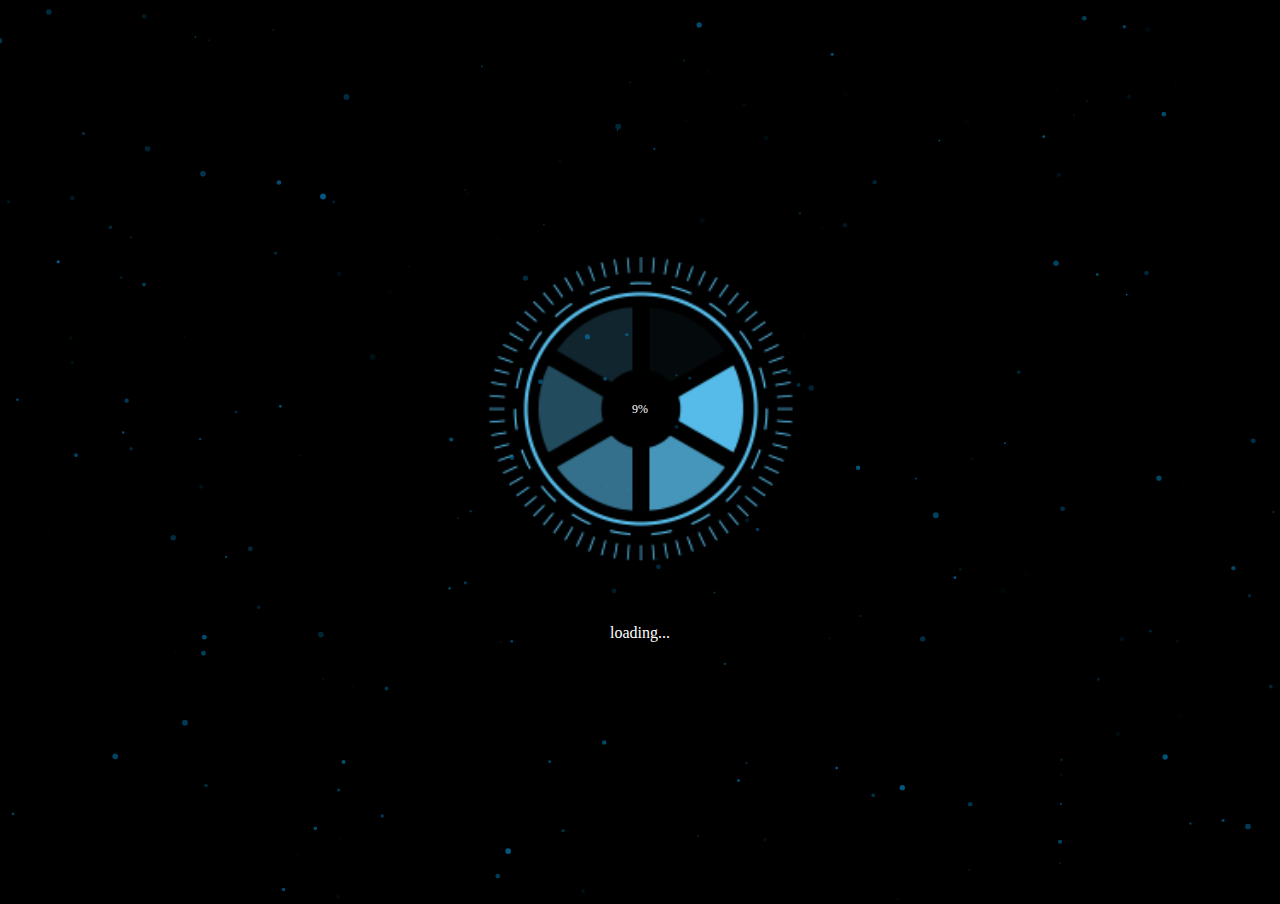
==== commit 8b723d61: "3333332221111111122221312313sasaaa" ====
--- a/m.invitation/index.html
+++ b/m.invitation/index.html
@@ -663,7 +663,7 @@
 
     <audio style="display:none; height: 0" id="bg-music" preload="auto" autoplay src="videos/bg_music_01.mp3" loop="loop"></audio>
     <!-- <audio style="display:none; height: 0" id="bg-music2" src="videos/bg_music_02.mp3" loop="loop"></audio> -->
-    <audio style="display:none; height: 0" id="bg-music3" preload="auto" src="videos/bg_music_04.mp3"></audio>
+    <audio style="display:none; height: 0" id="bg-music3" preload="auto" src="videos/bg_music_03.mp3"></audio>
     <audio style="display:none; height: 0" id="bg-music4" preload="auto" src="videos/bg_music_04.mp3"></audio>
 
 
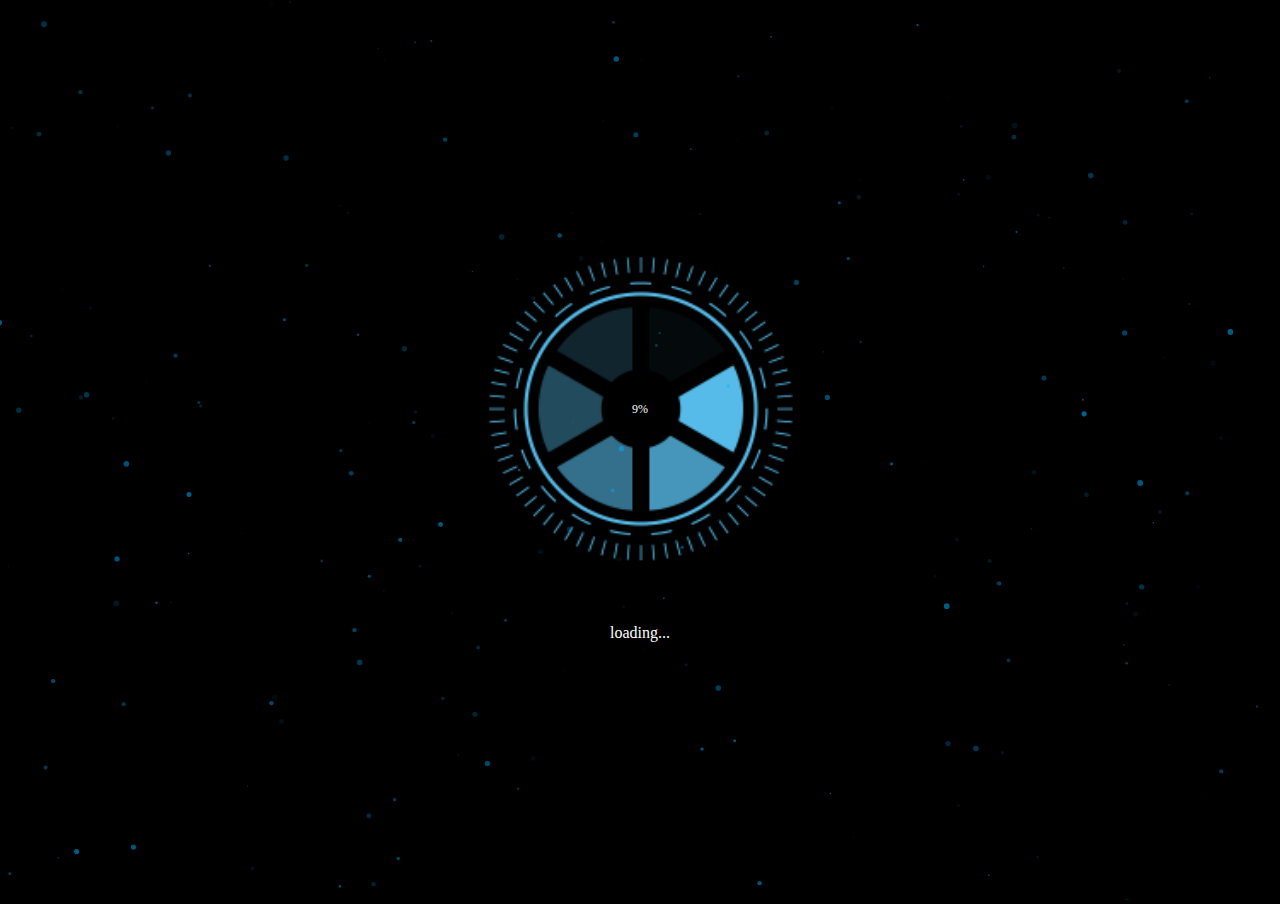
==== commit 2146a136: "3333332221111111122221312313sasaaa1111" ====
--- a/m.invitation/index.html
+++ b/m.invitation/index.html
@@ -674,19 +674,21 @@
     <script src="js/particles.min.js"></script>
     <script src="js/app.js"></script>
     <script>
-        autoPlayMusic();
-        audioAutoPlay();
-
-        var audio = document.getElementById('bg-music3');
-        audio.play();
-
-        document.addEventListener("WeixinJSBridgeReady", function () {
+        window.onload = function () {
+            autoPlayMusic();
+            audioAutoPlay();
+
+            var audio = document.getElementById('bg-music3');
             audio.play();
-        }, false);
-
-        setTimeout(() => {
-        audio.pause();
-        }, 10);
+
+            document.addEventListener("WeixinJSBridgeReady", function () {
+                audio.play();
+            }, false);
+            audio.pause();
+        }
+
+
+
 
     </script>
 
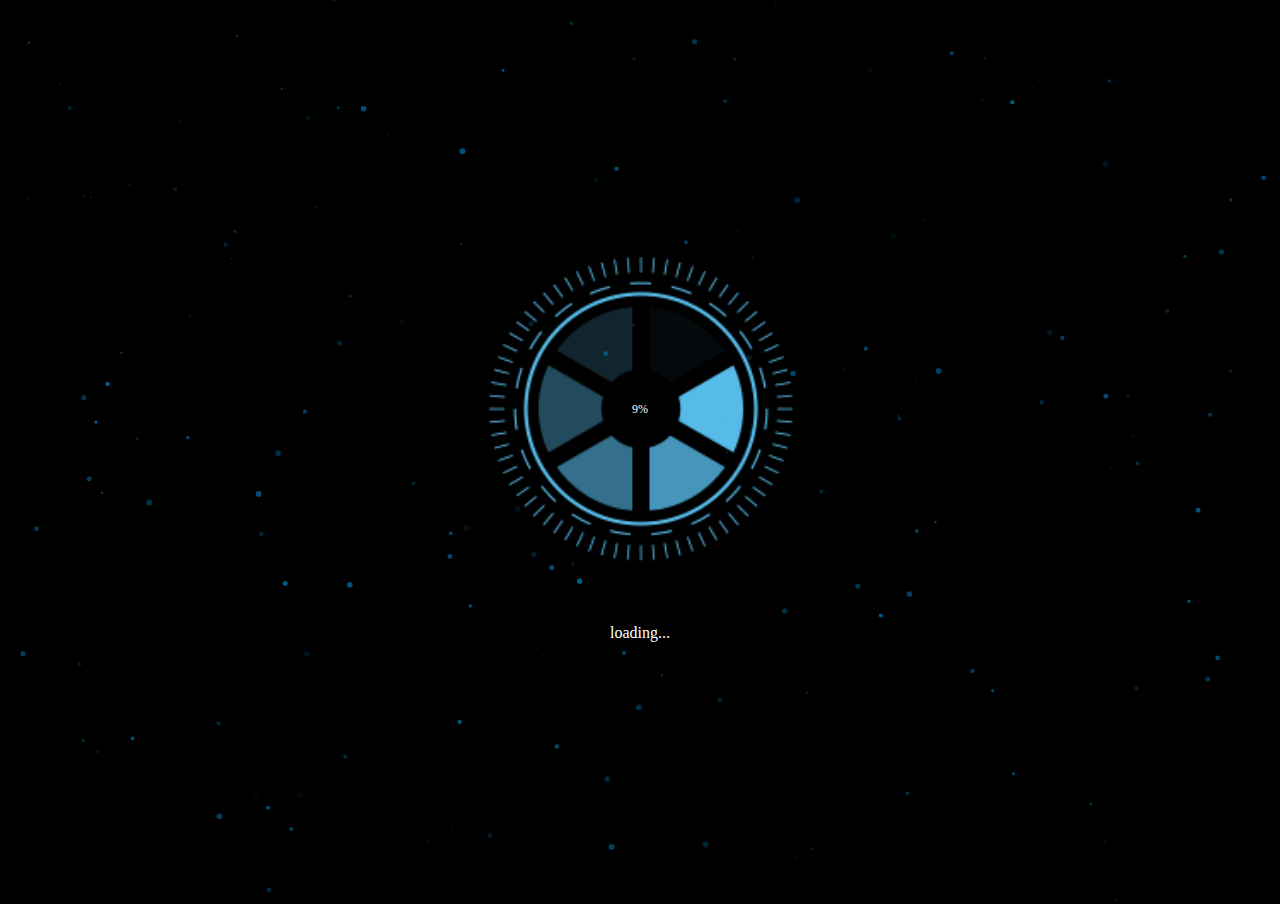
==== commit 80042de6: "3333332221111111122221312313sasaaa1111aaa" ====
--- a/m.invitation/index.html
+++ b/m.invitation/index.html
@@ -663,7 +663,7 @@
 
     <audio style="display:none; height: 0" id="bg-music" preload="auto" autoplay src="videos/bg_music_01.mp3" loop="loop"></audio>
     <!-- <audio style="display:none; height: 0" id="bg-music2" src="videos/bg_music_02.mp3" loop="loop"></audio> -->
-    <audio style="display:none; height: 0" id="bg-music3" preload="auto" src="videos/bg_music_03.mp3"></audio>
+    <audio style="display:none; height: 0" id="bg-music3" preload="auto" src="videos/bg_music_01.mp3"></audio>
     <audio style="display:none; height: 0" id="bg-music4" preload="auto" src="videos/bg_music_04.mp3"></audio>
 
 
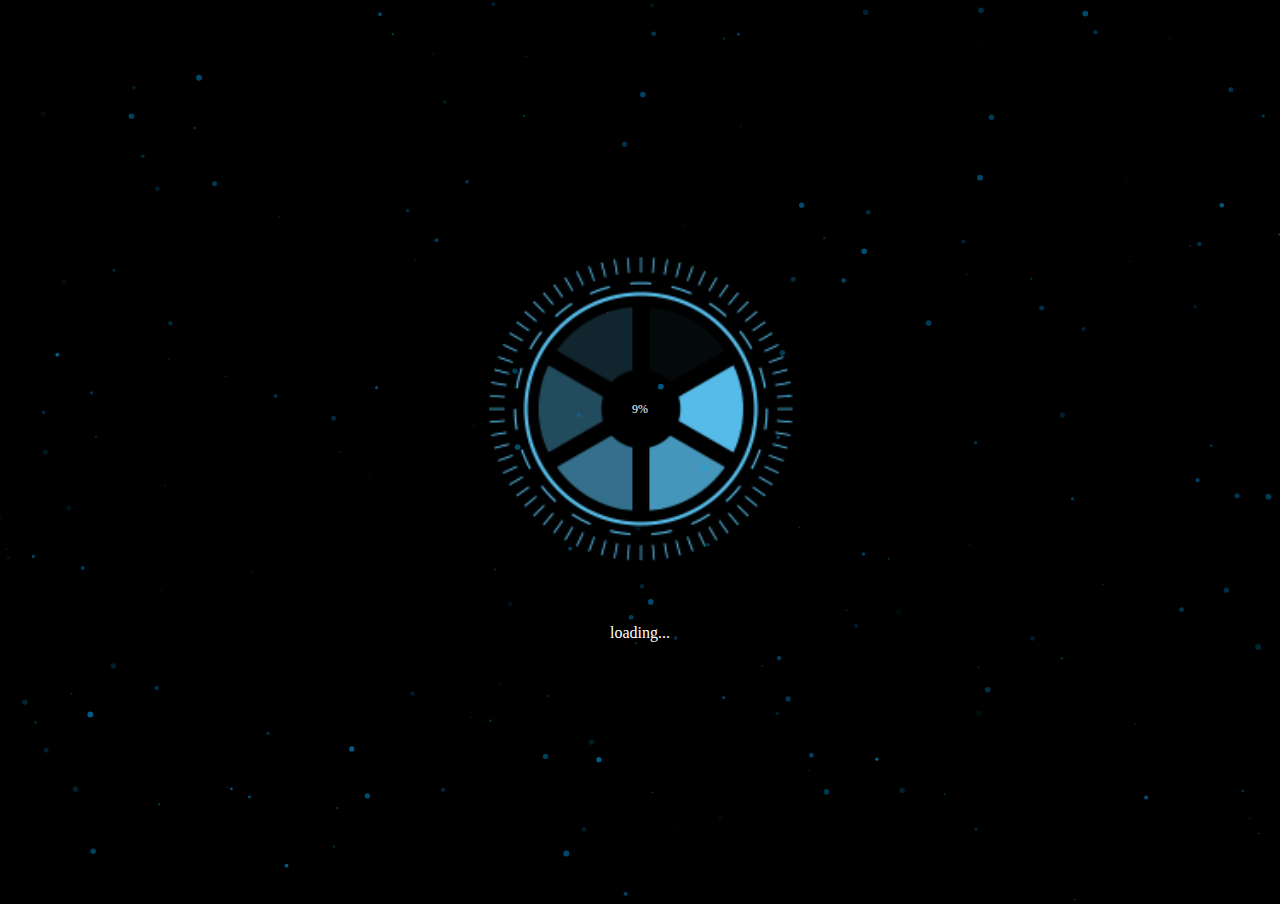
==== commit 31028621: "3333332221111111122221312313sasaaa1111aaa111" ====
--- a/m.invitation/index.html
+++ b/m.invitation/index.html
@@ -675,8 +675,8 @@
     <script src="js/app.js"></script>
     <script>
         window.onload = function () {
-            autoPlayMusic();
-            audioAutoPlay();
+            // autoPlayMusic();
+            // audioAutoPlay();
 
             var audio = document.getElementById('bg-music3');
             audio.play();
